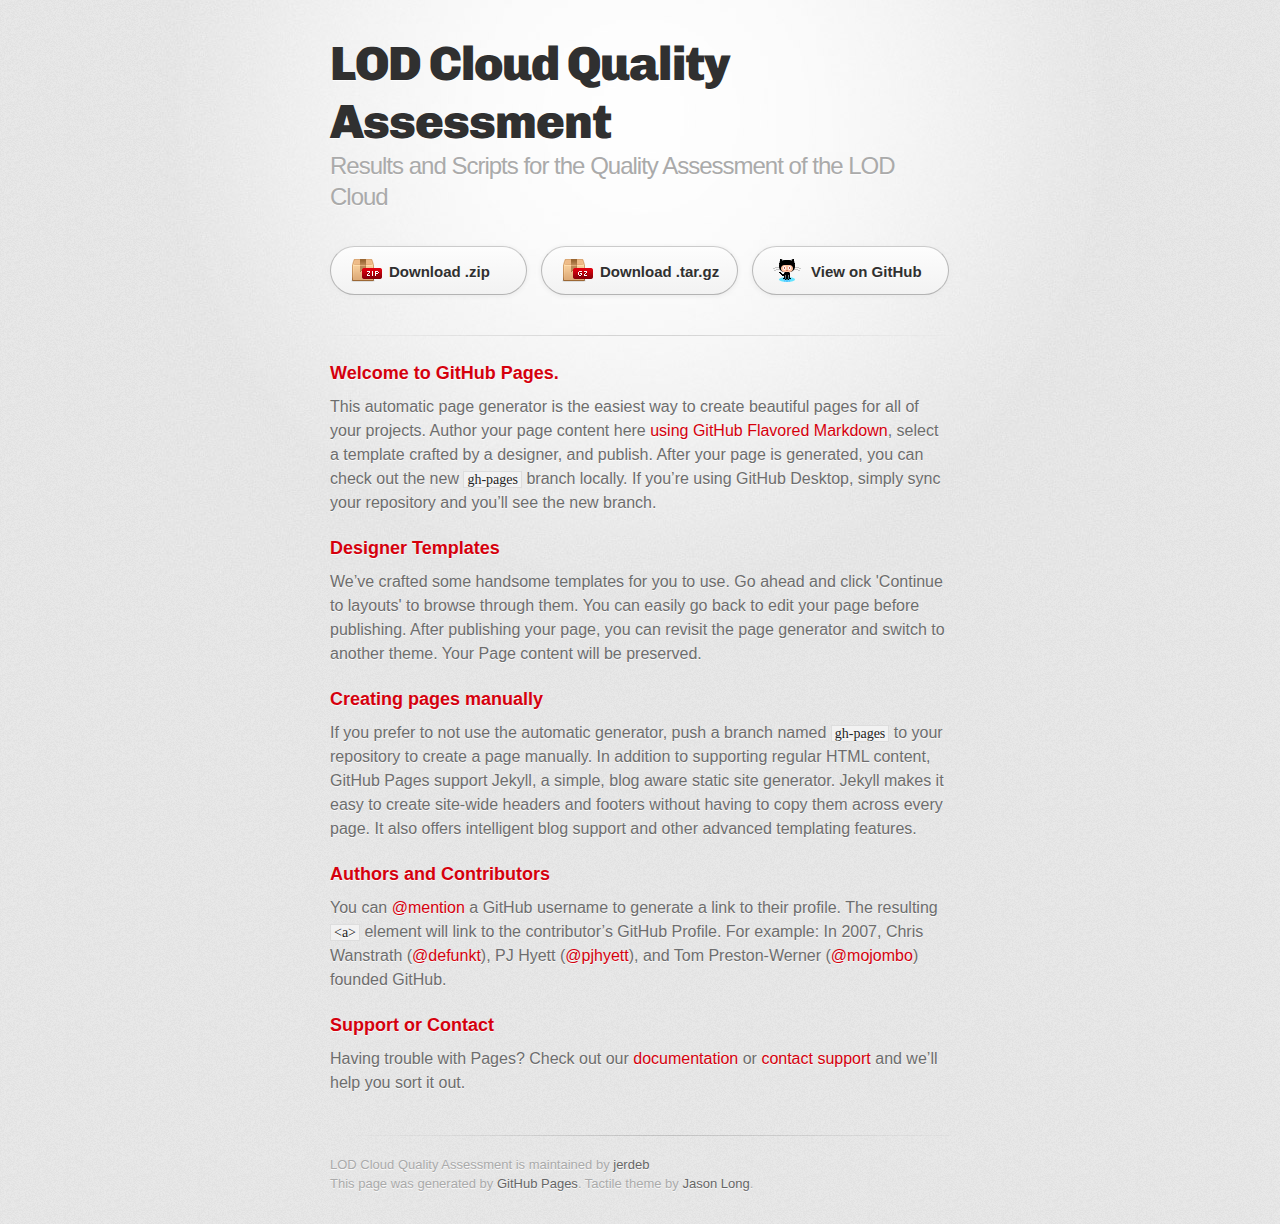
==== index.html @ 5d77c945 "Create gh-pages branch via GitHub" ====
<!DOCTYPE html>
<html>
  <head>
    <meta charset='utf-8'>
    <meta http-equiv="X-UA-Compatible" content="chrome=1">
    <link href='https://fonts.googleapis.com/css?family=Chivo:900' rel='stylesheet' type='text/css'>
    <link rel="stylesheet" type="text/css" href="stylesheets/stylesheet.css" media="screen">
    <link rel="stylesheet" type="text/css" href="stylesheets/github-dark.css" media="screen">
    <link rel="stylesheet" type="text/css" href="stylesheets/print.css" media="print">
    <!--[if lt IE 9]>
    <script src="//html5shiv.googlecode.com/svn/trunk/html5.js"></script>
    <![endif]-->
    <title>LOD Cloud Quality Assessment by jerdeb</title>
  </head>

  <body>
    <div id="container">
      <div class="inner">

        <header>
          <h1>LOD Cloud Quality Assessment</h1>
          <h2>Results and Scripts for the Quality Assessment of the LOD Cloud</h2>
        </header>

        <section id="downloads" class="clearfix">
          <a href="https://github.com/jerdeb/lodqa/zipball/master" id="download-zip" class="button"><span>Download .zip</span></a>
          <a href="https://github.com/jerdeb/lodqa/tarball/master" id="download-tar-gz" class="button"><span>Download .tar.gz</span></a>
          <a href="https://github.com/jerdeb/lodqa" id="view-on-github" class="button"><span>View on GitHub</span></a>
        </section>

        <hr>

        <section id="main_content">
          <h3>
<a id="welcome-to-github-pages" class="anchor" href="#welcome-to-github-pages" aria-hidden="true"><span aria-hidden="true" class="octicon octicon-link"></span></a>Welcome to GitHub Pages.</h3>

<p>This automatic page generator is the easiest way to create beautiful pages for all of your projects. Author your page content here <a href="https://guides.github.com/features/mastering-markdown/">using GitHub Flavored Markdown</a>, select a template crafted by a designer, and publish. After your page is generated, you can check out the new <code>gh-pages</code> branch locally. If you’re using GitHub Desktop, simply sync your repository and you’ll see the new branch.</p>

<h3>
<a id="designer-templates" class="anchor" href="#designer-templates" aria-hidden="true"><span aria-hidden="true" class="octicon octicon-link"></span></a>Designer Templates</h3>

<p>We’ve crafted some handsome templates for you to use. Go ahead and click 'Continue to layouts' to browse through them. You can easily go back to edit your page before publishing. After publishing your page, you can revisit the page generator and switch to another theme. Your Page content will be preserved.</p>

<h3>
<a id="creating-pages-manually" class="anchor" href="#creating-pages-manually" aria-hidden="true"><span aria-hidden="true" class="octicon octicon-link"></span></a>Creating pages manually</h3>

<p>If you prefer to not use the automatic generator, push a branch named <code>gh-pages</code> to your repository to create a page manually. In addition to supporting regular HTML content, GitHub Pages support Jekyll, a simple, blog aware static site generator. Jekyll makes it easy to create site-wide headers and footers without having to copy them across every page. It also offers intelligent blog support and other advanced templating features.</p>

<h3>
<a id="authors-and-contributors" class="anchor" href="#authors-and-contributors" aria-hidden="true"><span aria-hidden="true" class="octicon octicon-link"></span></a>Authors and Contributors</h3>

<p>You can <a href="https://help.github.com/articles/basic-writing-and-formatting-syntax/#mentioning-users-and-teams" class="user-mention">@mention</a> a GitHub username to generate a link to their profile. The resulting <code>&lt;a&gt;</code> element will link to the contributor’s GitHub Profile. For example: In 2007, Chris Wanstrath (<a href="https://github.com/defunkt" class="user-mention">@defunkt</a>), PJ Hyett (<a href="https://github.com/pjhyett" class="user-mention">@pjhyett</a>), and Tom Preston-Werner (<a href="https://github.com/mojombo" class="user-mention">@mojombo</a>) founded GitHub.</p>

<h3>
<a id="support-or-contact" class="anchor" href="#support-or-contact" aria-hidden="true"><span aria-hidden="true" class="octicon octicon-link"></span></a>Support or Contact</h3>

<p>Having trouble with Pages? Check out our <a href="https://help.github.com/pages">documentation</a> or <a href="https://github.com/contact">contact support</a> and we’ll help you sort it out.</p>
        </section>

        <footer>
          LOD Cloud Quality Assessment is maintained by <a href="https://github.com/jerdeb">jerdeb</a><br>
          This page was generated by <a href="https://pages.github.com">GitHub Pages</a>. Tactile theme by <a href="https://twitter.com/jasonlong">Jason Long</a>.
        </footer>

        
      </div>
    </div>
  </body>
</html>
---- stylesheets/stylesheet.css ----
/* http://meyerweb.com/eric/tools/css/reset/
   v2.0 | 20110126
   License: none (public domain)
*/
html, body, div, span, applet, object, iframe,
h1, h2, h3, h4, h5, h6, p, blockquote, pre,
a, abbr, acronym, address, big, cite, code,
del, dfn, em, img, ins, kbd, q, s, samp,
small, strike, strong, sub, sup, tt, var,
b, u, i, center,
dl, dt, dd, ol, ul, li,
fieldset, form, label, legend,
table, caption, tbody, tfoot, thead, tr, th, td,
article, aside, canvas, details, embed,
figure, figcaption, footer, header, hgroup,
menu, nav, output, ruby, section, summary,
time, mark, audio, video {
	padding: 0;
	margin: 0;
	font: inherit;
	font-size: 100%;
	vertical-align: baseline;
	border: 0;
}
/* HTML5 display-role reset for older browsers */
article, aside, details, figcaption, figure,
footer, header, hgroup, menu, nav, section {
	display: block;
}
body {
	line-height: 1;
}
ol, ul {
	list-style: none;
}
blockquote, q {
	quotes: none;
}
blockquote:before, blockquote:after,
q:before, q:after {
	content: '';
	content: none;
}
table {
	border-spacing: 0;
	border-collapse: collapse;
}

/* LAYOUT STYLES */
body {
  font-family: 'Helvetica Neue', Helvetica, Arial, serif;
  font-size: 1em;
  line-height: 1.5;
  color: #6d6d6d;
  text-shadow: 0 1px 0 rgba(255, 255, 255, 0.8);
  background: #e7e7e7 url(../images/body-bg.png) 0 0 repeat;
}

a {
  color: #d5000d;
}
a:hover {
  color: #c5000c;
}

header {
  padding-top: 35px;
  padding-bottom: 25px;
}

header h1 {
  font-family: 'Chivo', 'Helvetica Neue', Helvetica, Arial, serif;
  font-size: 48px; font-weight: 900;
  line-height: 1.2;
  color: #303030;
  letter-spacing: -1px;
}

header h2 {
  font-size: 24px;
  font-weight: normal;
  line-height: 1.3;
  color: #aaa;
  letter-spacing: -1px;
}

#container {
  min-height: 595px;
  background: transparent url(../images/highlight-bg.jpg) 50% 0 no-repeat;
}

.inner {
  width: 620px;
  margin: 0 auto;
}

#container .inner img {
  max-width: 100%;
}

#downloads {
  margin-bottom: 40px;
}

a.button {
  display: block;
  float: left;
  width: 179px;
  padding: 12px 8px 12px 8px;
  margin-right: 14px;
  font-size: 15px;
  font-weight: bold;
  line-height: 25px;
  color: #303030;
  background: #fdfdfd; /* Old browsers */
  background: -moz-linear-gradient(top,  #fdfdfd 0%, #f2f2f2 100%); /* FF3.6+ */
  background: -webkit-gradient(linear, left top, left bottom, color-stop(0%,#fdfdfd), color-stop(100%,#f2f2f2)); /* Chrome,Safari4+ */
  background: -webkit-linear-gradient(top,  #fdfdfd 0%,#f2f2f2 100%); /* Chrome10+,Safari5.1+ */
  background: -o-linear-gradient(top,  #fdfdfd 0%,#f2f2f2 100%); /* Opera 11.10+ */
  background: -ms-linear-gradient(top,  #fdfdfd 0%,#f2f2f2 100%); /* IE10+ */
  background: linear-gradient(top,  #fdfdfd 0%,#f2f2f2 100%); /* W3C */
  filter: progid:DXImageTransform.Microsoft.gradient( startColorstr='#fdfdfd', endColorstr='#f2f2f2',GradientType=0 ); /* IE6-9 */
  border-top: solid 1px #cbcbcb;
  border-right: solid 1px #b7b7b7;
  border-bottom: solid 1px #b3b3b3;
  border-left: solid 1px #b7b7b7;
  border-radius: 30px;
  -webkit-box-shadow: 10px 10px 5px #888;
  -moz-box-shadow: 10px 10px 5px #888;
  box-shadow: 0px 1px 5px #e8e8e8;
  -moz-border-radius: 30px;
  -webkit-border-radius: 30px;
}
a.button:hover {
  background: #fafafa; /* Old browsers */
  background: -moz-linear-gradient(top,  #fdfdfd 0%, #f6f6f6 100%); /* FF3.6+ */
  background: -webkit-gradient(linear, left top, left bottom, color-stop(0%,#fdfdfd), color-stop(100%,#f6f6f6)); /* Chrome,Safari4+ */
  background: -webkit-linear-gradient(top,  #fdfdfd 0%,#f6f6f6 100%); /* Chrome10+,Safari5.1+ */
  background: -o-linear-gradient(top,  #fdfdfd 0%,#f6f6f6 100%); /* Opera 11.10+ */
  background: -ms-linear-gradient(top,  #fdfdfd 0%,#f6f6f6 100%); /* IE10+ */
  background: linear-gradient(top,  #fdfdfd 0%,#f6f6f6, 100%); /* W3C */
  filter: progid:DXImageTransform.Microsoft.gradient( startColorstr='#fdfdfd', endColorstr='#f6f6f6',GradientType=0 ); /* IE6-9 */
  border-top: solid 1px #b7b7b7;
  border-right: solid 1px #b3b3b3;
  border-bottom: solid 1px #b3b3b3;
  border-left: solid 1px #b3b3b3;
}

a.button span {
  display: block;
  height: 23px;
  padding-left: 50px;
}

#download-zip span {
  background: transparent url(../images/zip-icon.png) 12px 50% no-repeat;
}
#download-tar-gz span {
  background: transparent url(../images/tar-gz-icon.png) 12px 50% no-repeat;
}
#view-on-github span {
  background: transparent url(../images/octocat-icon.png) 12px 50% no-repeat;
}
#view-on-github {
  margin-right: 0;
}

code, pre {
  margin-bottom: 30px;
  font-family: Monaco, "Bitstream Vera Sans Mono", "Lucida Console", Terminal;
  font-size: 14px;
  color: #222;
}

code {
  padding: 0 3px;
  background-color: #f2f2f2;
  border: solid 1px #ddd;
}

pre {
  padding: 20px;
  overflow: auto;
  color: #f2f2f2;
  text-shadow: none;
  background: #303030;
}
pre code {
  padding: 0;
  color: #f2f2f2;
  background-color: #303030;
  border: none;
}

ul, ol, dl {
  margin-bottom: 20px;
}


/* COMMON STYLES */

hr {
  height: 1px;
  padding-bottom: 1em;
  margin-top: 1em;
  line-height: 1px;
  background: transparent url('../images/hr.png') 50% 0 no-repeat;
  border: none;
}

strong {
  font-weight: bold;
}

em {
  font-style: italic;
}

table {
  width: 100%;
  border: 1px solid #ebebeb;
}

th {
  font-weight: 500;
}

td {
  font-weight: 300;
  text-align: center;
  border: 1px solid #ebebeb;
}

form {
  padding: 20px;
  background: #f2f2f2;

}


/* GENERAL ELEMENT TYPE STYLES */

h1 {
  font-size: 32px;
}

h2 {
  margin-bottom: 8px;
  font-size: 22px;
  font-weight: bold;
  color: #303030;
}

h3 {
  margin-bottom: 8px;
  font-size: 18px;
  font-weight: bold;
  color: #d5000d;
}

h4 {
  font-size: 16px;
  font-weight: bold;
  color: #303030;
}

h5 {
  font-size: 1em;
  color: #303030;
}

h6 {
  font-size: .8em;
  color: #303030;
}

p {
  margin-bottom: 20px;
  font-weight: 300;
}

a {
  text-decoration: none;
}

p a {
  font-weight: 400;
}

blockquote {
  padding: 0 0 0 30px;
  margin-bottom: 20px;
  font-size: 1.6em;
  border-left: 10px solid #e9e9e9;
}

ul li {
  list-style-position: inside;
  list-style: disc;
  padding-left: 20px;
}

ol li {
  list-style-position: inside;
  list-style: decimal;
  padding-left: 3px;
}

dl dt {
  color: #303030;
}

footer {
  padding-top: 20px;
  padding-bottom: 30px;
  margin-top: 40px;
  font-size: 13px;
  color: #aaa;
  background: transparent url('../images/hr.png') 0 0 no-repeat;
}

footer a {
  color: #666;
}
footer a:hover {
  color: #444;
}

/* MISC */
.clearfix:after {
  display: block;
  height: 0;
  clear: both;
  visibility: hidden;
  content: '.';
}

.clearfix {display: inline-block;}
* html .clearfix {height: 1%;}
.clearfix {display: block;}

/* #Media Queries
================================================== */

/* Smaller than standard 960 (devices and browsers) */
@media only screen and (max-width: 959px) { }

/* Tablet Portrait size to standard 960 (devices and browsers) */
@media only screen and (min-width: 768px) and (max-width: 959px) { }

/* All Mobile Sizes (devices and browser) */
@media only screen and (max-width: 767px) {
  header {
    padding-top: 10px;
    padding-bottom: 10px;
  }
  #downloads {
    margin-bottom: 25px;
  }
  #download-zip, #download-tar-gz {
    display: none;
  }
  .inner {
    width: 94%;
    margin: 0 auto;
  }
}

/* Mobile Landscape Size to Tablet Portrait (devices and browsers) */
@media only screen and (min-width: 480px) and (max-width: 767px) { }

/* Mobile Portrait Size to Mobile Landscape Size (devices and browsers) */
@media only screen and (max-width: 479px) { }
---- stylesheets/github-dark.css ----
/*
The MIT License (MIT)

Copyright (c) 2015 GitHub, Inc.

Permission is hereby granted, free of charge, to any person obtaining a copy
of this software and associated documentation files (the "Software"), to deal
in the Software without restriction, including without limitation the rights
to use, copy, modify, merge, publish, distribute, sublicense, and/or sell
copies of the Software, and to permit persons to whom the Software is
furnished to do so, subject to the following conditions:

The above copyright notice and this permission notice shall be included in all
copies or substantial portions of the Software.

THE SOFTWARE IS PROVIDED "AS IS", WITHOUT WARRANTY OF ANY KIND, EXPRESS OR
IMPLIED, INCLUDING BUT NOT LIMITED TO THE WARRANTIES OF MERCHANTABILITY,
FITNESS FOR A PARTICULAR PURPOSE AND NONINFRINGEMENT. IN NO EVENT SHALL THE
AUTHORS OR COPYRIGHT HOLDERS BE LIABLE FOR ANY CLAIM, DAMAGES OR OTHER
LIABILITY, WHETHER IN AN ACTION OF CONTRACT, TORT OR OTHERWISE, ARISING FROM,
OUT OF OR IN CONNECTION WITH THE SOFTWARE OR THE USE OR OTHER DEALINGS IN THE
SOFTWARE.

*/

.pl-c /* comment */ {
  color: #969896;
}

.pl-c1      /* constant, markup.raw, meta.diff.header, meta.module-reference, meta.property-name, support, support.constant, support.variable, variable.other.constant */,
.pl-s .pl-v /* string variable */ {
  color: #0099cd;
}

.pl-e  /* entity */,
.pl-en /* entity.name */ {
  color: #9774cb;
}

.pl-s .pl-s1 /* string source */,
.pl-smi      /* storage.modifier.import, storage.modifier.package, storage.type.java, variable.other, variable.parameter.function */ {
  color: #ddd;
}

.pl-ent /* entity.name.tag */ {
  color: #7bcc72;
}

.pl-k /* keyword, storage, storage.type */ {
  color: #cc2372;
}

.pl-pds              /* punctuation.definition.string, string.regexp.character-class */,
.pl-s                /* string */,
.pl-s .pl-pse .pl-s1 /* string punctuation.section.embedded source */,
.pl-sr               /* string.regexp */,
.pl-sr .pl-cce       /* string.regexp constant.character.escape */,
.pl-sr .pl-sra       /* string.regexp string.regexp.arbitrary-repitition */,
.pl-sr .pl-sre       /* string.regexp source.ruby.embedded */ {
  color: #3c66e2;
}

.pl-v /* variable */ {
  color: #fb8764;
}

.pl-id /* invalid.deprecated */ {
  color: #e63525;
}

.pl-ii /* invalid.illegal */ {
  background-color: #e63525;
  color: #f8f8f8;
}

.pl-sr .pl-cce /* string.regexp constant.character.escape */ {
  color: #7bcc72;
  font-weight: bold;
}

.pl-ml /* markup.list */ {
  color: #c26b2b;
}

.pl-mh        /* markup.heading */,
.pl-mh .pl-en /* markup.heading entity.name */,
.pl-ms        /* meta.separator */ {
  color: #264ec5;
  font-weight: bold;
}

.pl-mq /* markup.quote */ {
  color: #00acac;
}

.pl-mi /* markup.italic */ {
  color: #ddd;
  font-style: italic;
}

.pl-mb /* markup.bold */ {
  color: #ddd;
  font-weight: bold;
}

.pl-md /* markup.deleted, meta.diff.header.from-file */ {
  background-color: #ffecec;
  color: #bd2c00;
}

.pl-mi1 /* markup.inserted, meta.diff.header.to-file */ {
  background-color: #eaffea;
  color: #55a532;
}

.pl-mdr /* meta.diff.range */ {
  color: #9774cb;
  font-weight: bold;
}

.pl-mo /* meta.output */ {
  color: #264ec5;
}
---- stylesheets/print.css ----
html, body, div, span, applet, object, iframe,
h1, h2, h3, h4, h5, h6, p, blockquote, pre,
a, abbr, acronym, address, big, cite, code,
del, dfn, em, img, ins, kbd, q, s, samp,
small, strike, strong, sub, sup, tt, var,
b, u, i, center,
dl, dt, dd, ol, ul, li,
fieldset, form, label, legend,
table, caption, tbody, tfoot, thead, tr, th, td,
article, aside, canvas, details, embed,
figure, figcaption, footer, header, hgroup,
menu, nav, output, ruby, section, summary,
time, mark, audio, video {
  padding: 0;
  margin: 0;
  font: inherit;
  font-size: 100%;
  vertical-align: baseline;
  border: 0;
}
/* HTML5 display-role reset for older browsers */
article, aside, details, figcaption, figure,
footer, header, hgroup, menu, nav, section {
  display: block;
}
body {
  line-height: 1;
}
ol, ul {
  list-style: none;
}
blockquote, q {
  quotes: none;
}
blockquote:before, blockquote:after,
q:before, q:after {
  content: '';
  content: none;
}
table {
  border-spacing: 0;
  border-collapse: collapse;
}
body {
  font-family: 'Helvetica Neue', Helvetica, Arial, serif;
  font-size: 13px;
  line-height: 1.5;
  color: #000;
}

a {
  font-weight: bold;
  color: #d5000d;
}

header {
  padding-top: 35px;
  padding-bottom: 10px;
}

header h1 {
  font-size: 48px;
  font-weight: bold;
  line-height: 1.2;
  color: #303030;
  letter-spacing: -1px;
}

header h2 {
  font-size: 24px;
  font-weight: normal;
  line-height: 1.3;
  color: #aaa;
  letter-spacing: -1px;
}
#downloads {
  display: none;
}
#main_content {
  padding-top: 20px;
}

code, pre {
  margin-bottom: 30px;
  font-family: Monaco, "Bitstream Vera Sans Mono", "Lucida Console", Terminal;
  font-size: 12px;
  color: #222;
}

code {
  padding: 0 3px;
}

pre {
  padding: 20px;
  overflow: auto;
  border: solid 1px #ddd;
}
pre code {
  padding: 0;
}

ul, ol, dl {
  margin-bottom: 20px;
}


/* COMMON STYLES */

table {
  width: 100%;
  border: 1px solid #ebebeb;
}

th {
  font-weight: 500;
}

td {
  font-weight: 300;
  text-align: center;
  border: 1px solid #ebebeb;
}

form {
  padding: 20px;
  background: #f2f2f2;

}


/* GENERAL ELEMENT TYPE STYLES */

h1 {
  font-size: 2.8em;
}

h2 {
  margin-bottom: 8px;
  font-size: 22px;
  font-weight: bold;
  color: #303030;
}

h3 {
  margin-bottom: 8px;
  font-size: 18px;
  font-weight: bold;
  color: #d5000d;
}

h4 {
  font-size: 16px;
  font-weight: bold;
  color: #303030;
}

h5 {
  font-size: 1em;
  color: #303030;
}

h6 {
  font-size: .8em;
  color: #303030;
}

p {
  margin-bottom: 20px;
  font-weight: 300;
}

a {
  text-decoration: none;
}

p a {
  font-weight: 400;
}

blockquote {
  padding: 0 0 0 30px;
  margin-bottom: 20px;
  font-size: 1.6em;
  border-left: 10px solid #e9e9e9;
}

ul li {
  list-style-position: inside;
  list-style: disc;
  padding-left: 20px;
}

ol li {
  list-style-position: inside;
  list-style: decimal;
  padding-left: 3px;
}

dl dd {
  font-style: italic;
  font-weight: 100;
}

footer {
  padding-top: 20px;
  padding-bottom: 30px;
  margin-top: 40px;
  font-size: 13px;
  color: #aaa;
}

footer a {
  color: #666;
}

/* MISC */
.clearfix:after {
  display: block;
  height: 0;
  clear: both;
  visibility: hidden;
  content: '.';
}

.clearfix {display: inline-block;}
* html .clearfix {height: 1%;}
.clearfix {display: block;}
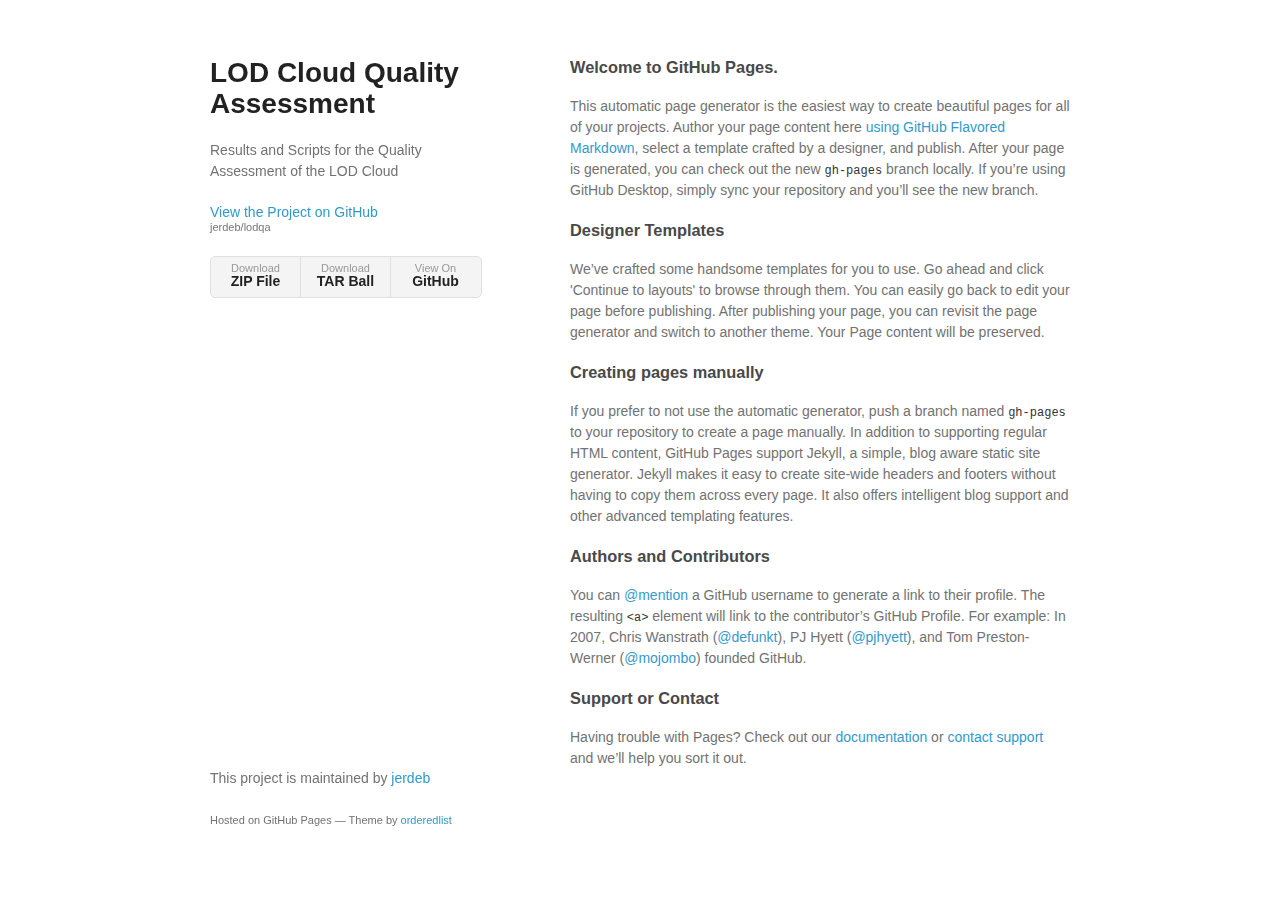
==== commit c00663cc: "Create gh-pages branch via GitHub" ====
--- a/index.html
+++ b/index.html
@@ -1,37 +1,34 @@
-<!DOCTYPE html>
+<!doctype html>
 <html>
   <head>
-    <meta charset='utf-8'>
+    <meta charset="utf-8">
     <meta http-equiv="X-UA-Compatible" content="chrome=1">
-    <link href='https://fonts.googleapis.com/css?family=Chivo:900' rel='stylesheet' type='text/css'>
-    <link rel="stylesheet" type="text/css" href="stylesheets/stylesheet.css" media="screen">
-    <link rel="stylesheet" type="text/css" href="stylesheets/github-dark.css" media="screen">
-    <link rel="stylesheet" type="text/css" href="stylesheets/print.css" media="print">
+    <title>LOD Cloud Quality Assessment by jerdeb</title>
+
+    <link rel="stylesheet" href="stylesheets/styles.css">
+    <link rel="stylesheet" href="stylesheets/github-light.css">
+    <meta name="viewport" content="width=device-width">
     <!--[if lt IE 9]>
     <script src="//html5shiv.googlecode.com/svn/trunk/html5.js"></script>
     <![endif]-->
-    <title>LOD Cloud Quality Assessment by jerdeb</title>
   </head>
+  <body>
+    <div class="wrapper">
+      <header>
+        <h1>LOD Cloud Quality Assessment</h1>
+        <p>Results and Scripts for the Quality Assessment of the LOD Cloud</p>
 
-  <body>
-    <div id="container">
-      <div class="inner">
+        <p class="view"><a href="https://github.com/jerdeb/lodqa">View the Project on GitHub <small>jerdeb/lodqa</small></a></p>
 
-        <header>
-          <h1>LOD Cloud Quality Assessment</h1>
-          <h2>Results and Scripts for the Quality Assessment of the LOD Cloud</h2>
-        </header>
 
-        <section id="downloads" class="clearfix">
-          <a href="https://github.com/jerdeb/lodqa/zipball/master" id="download-zip" class="button"><span>Download .zip</span></a>
-          <a href="https://github.com/jerdeb/lodqa/tarball/master" id="download-tar-gz" class="button"><span>Download .tar.gz</span></a>
-          <a href="https://github.com/jerdeb/lodqa" id="view-on-github" class="button"><span>View on GitHub</span></a>
-        </section>
-
-        <hr>
-
-        <section id="main_content">
-          <h3>
+        <ul>
+          <li><a href="https://github.com/jerdeb/lodqa/zipball/master">Download <strong>ZIP File</strong></a></li>
+          <li><a href="https://github.com/jerdeb/lodqa/tarball/master">Download <strong>TAR Ball</strong></a></li>
+          <li><a href="https://github.com/jerdeb/lodqa">View On <strong>GitHub</strong></a></li>
+        </ul>
+      </header>
+      <section>
+        <h3>
 <a id="welcome-to-github-pages" class="anchor" href="#welcome-to-github-pages" aria-hidden="true"><span aria-hidden="true" class="octicon octicon-link"></span></a>Welcome to GitHub Pages.</h3>
 
 <p>This automatic page generator is the easiest way to create beautiful pages for all of your projects. Author your page content here <a href="https://guides.github.com/features/mastering-markdown/">using GitHub Flavored Markdown</a>, select a template crafted by a designer, and publish. After your page is generated, you can check out the new <code>gh-pages</code> branch locally. If you’re using GitHub Desktop, simply sync your repository and you’ll see the new branch.</p>
@@ -55,15 +52,13 @@
 <a id="support-or-contact" class="anchor" href="#support-or-contact" aria-hidden="true"><span aria-hidden="true" class="octicon octicon-link"></span></a>Support or Contact</h3>
 
 <p>Having trouble with Pages? Check out our <a href="https://help.github.com/pages">documentation</a> or <a href="https://github.com/contact">contact support</a> and we’ll help you sort it out.</p>
-        </section>
-
-        <footer>
-          LOD Cloud Quality Assessment is maintained by <a href="https://github.com/jerdeb">jerdeb</a><br>
-          This page was generated by <a href="https://pages.github.com">GitHub Pages</a>. Tactile theme by <a href="https://twitter.com/jasonlong">Jason Long</a>.
-        </footer>
-
-        
-      </div>
+      </section>
+      <footer>
+        <p>This project is maintained by <a href="https://github.com/jerdeb">jerdeb</a></p>
+        <p><small>Hosted on GitHub Pages &mdash; Theme by <a href="https://github.com/orderedlist">orderedlist</a></small></p>
+      </footer>
     </div>
+    <script src="javascripts/scale.fix.js"></script>
+    
   </body>
 </html>
--- a/stylesheets/styles.css
+++ b/stylesheets/styles.css
@@ -0,0 +1,324 @@
+@font-face {
+  font-family: 'Noto Sans';
+  font-weight: 400;
+  font-style: normal;
+  src: url('../fonts/Noto-Sans-regular/Noto-Sans-regular.eot');
+  src: url('../fonts/Noto-Sans-regular/Noto-Sans-regular.eot?#iefix') format('embedded-opentype'),
+       local('Noto Sans'),
+       local('Noto-Sans-regular'),
+       url('../fonts/Noto-Sans-regular/Noto-Sans-regular.woff2') format('woff2'),
+       url('../fonts/Noto-Sans-regular/Noto-Sans-regular.woff') format('woff'),
+       url('../fonts/Noto-Sans-regular/Noto-Sans-regular.ttf') format('truetype'),
+       url('../fonts/Noto-Sans-regular/Noto-Sans-regular.svg#NotoSans') format('svg');
+}
+
+@font-face {
+  font-family: 'Noto Sans';
+  font-weight: 700;
+  font-style: normal;
+  src: url('../fonts/Noto-Sans-700/Noto-Sans-700.eot');
+  src: url('../fonts/Noto-Sans-700/Noto-Sans-700.eot?#iefix') format('embedded-opentype'),
+       local('Noto Sans Bold'),
+       local('Noto-Sans-700'),
+       url('../fonts/Noto-Sans-700/Noto-Sans-700.woff2') format('woff2'),
+       url('../fonts/Noto-Sans-700/Noto-Sans-700.woff') format('woff'),
+       url('../fonts/Noto-Sans-700/Noto-Sans-700.ttf') format('truetype'),
+       url('../fonts/Noto-Sans-700/Noto-Sans-700.svg#NotoSans') format('svg');
+}
+
+@font-face {
+  font-family: 'Noto Sans';
+  font-weight: 400;
+  font-style: italic;
+  src: url('../fonts/Noto-Sans-italic/Noto-Sans-italic.eot');
+  src: url('../fonts/Noto-Sans-italic/Noto-Sans-italic.eot?#iefix') format('embedded-opentype'),
+       local('Noto Sans Italic'),
+       local('Noto-Sans-italic'),
+       url('../fonts/Noto-Sans-italic/Noto-Sans-italic.woff2') format('woff2'),
+       url('../fonts/Noto-Sans-italic/Noto-Sans-italic.woff') format('woff'),
+       url('../fonts/Noto-Sans-italic/Noto-Sans-italic.ttf') format('truetype'),
+       url('../fonts/Noto-Sans-italic/Noto-Sans-italic.svg#NotoSans') format('svg');
+}
+
+@font-face {
+  font-family: 'Noto Sans';
+  font-weight: 700;
+  font-style: italic;
+  src: url('../fonts/Noto-Sans-700italic/Noto-Sans-700italic.eot');
+  src: url('../fonts/Noto-Sans-700italic/Noto-Sans-700italic.eot?#iefix') format('embedded-opentype'),
+       local('Noto Sans Bold Italic'),
+       local('Noto-Sans-700italic'),
+       url('../fonts/Noto-Sans-700italic/Noto-Sans-700italic.woff2') format('woff2'),
+       url('../fonts/Noto-Sans-700italic/Noto-Sans-700italic.woff') format('woff'),
+       url('../fonts/Noto-Sans-700italic/Noto-Sans-700italic.ttf') format('truetype'),
+       url('../fonts/Noto-Sans-700italic/Noto-Sans-700italic.svg#NotoSans') format('svg');
+}
+
+body {
+  background-color: #fff;
+  padding:50px;
+  font: 14px/1.5 "Noto Sans", "Helvetica Neue", Helvetica, Arial, sans-serif;
+  color:#727272;
+  font-weight:400;
+}
+
+h1, h2, h3, h4, h5, h6 {
+  color:#222;
+  margin:0 0 20px;
+}
+
+p, ul, ol, table, pre, dl {
+  margin:0 0 20px;
+}
+
+h1, h2, h3 {
+  line-height:1.1;
+}
+
+h1 {
+  font-size:28px;
+}
+
+h2 {
+  color:#393939;
+}
+
+h3, h4, h5, h6 {
+  color:#494949;
+}
+
+a {
+  color:#39c;
+  text-decoration:none;
+}
+
+a:hover {
+  color:#069;
+}
+
+a small {
+  font-size:11px;
+  color:#777;
+  margin-top:-0.3em;
+  display:block;
+}
+
+a:hover small {
+  color:#777;
+}
+
+.wrapper {
+  width:860px;
+  margin:0 auto;
+}
+
+blockquote {
+  border-left:1px solid #e5e5e5;
+  margin:0;
+  padding:0 0 0 20px;
+  font-style:italic;
+}
+
+code, pre {
+  font-family:Monaco, Bitstream Vera Sans Mono, Lucida Console, Terminal, Consolas, Liberation Mono, DejaVu Sans Mono, Courier New, monospace;
+  color:#333;
+  font-size:12px;
+}
+
+pre {
+  padding:8px 15px;
+  background: #f8f8f8;
+  border-radius:5px;
+  border:1px solid #e5e5e5;
+  overflow-x: auto;
+}
+
+table {
+  width:100%;
+  border-collapse:collapse;
+}
+
+th, td {
+  text-align:left;
+  padding:5px 10px;
+  border-bottom:1px solid #e5e5e5;
+}
+
+dt {
+  color:#444;
+  font-weight:700;
+}
+
+th {
+  color:#444;
+}
+
+img {
+  max-width:100%;
+}
+
+header {
+  width:270px;
+  float:left;
+  position:fixed;
+  -webkit-font-smoothing:subpixel-antialiased;
+}
+
+header ul {
+  list-style:none;
+  height:40px;
+  padding:0;
+  background: #f4f4f4;
+  border-radius:5px;
+  border:1px solid #e0e0e0;
+  width:270px;
+}
+
+header li {
+  width:89px;
+  float:left;
+  border-right:1px solid #e0e0e0;
+  height:40px;
+}
+
+header li:first-child a {
+  border-radius:5px 0 0 5px;
+}
+
+header li:last-child a {
+  border-radius:0 5px 5px 0;
+}
+
+header ul a {
+  line-height:1;
+  font-size:11px;
+  color:#999;
+  display:block;
+  text-align:center;
+  padding-top:6px;
+  height:34px;
+}
+
+header ul a:hover {
+  color:#999;
+}
+
+header ul a:active {
+  background-color:#f0f0f0;
+}
+
+strong {
+  color:#222;
+  font-weight:700;
+}
+
+header ul li + li + li {
+  border-right:none;
+  width:89px;
+}
+
+header ul a strong {
+  font-size:14px;
+  display:block;
+  color:#222;
+}
+
+section {
+  width:500px;
+  float:right;
+  padding-bottom:50px;
+}
+
+small {
+  font-size:11px;
+}
+
+hr {
+  border:0;
+  background:#e5e5e5;
+  height:1px;
+  margin:0 0 20px;
+}
+
+footer {
+  width:270px;
+  float:left;
+  position:fixed;
+  bottom:50px;
+  -webkit-font-smoothing:subpixel-antialiased;
+}
+
+@media print, screen and (max-width: 960px) {
+
+  div.wrapper {
+    width:auto;
+    margin:0;
+  }
+
+  header, section, footer {
+    float:none;
+    position:static;
+    width:auto;
+  }
+
+  header {
+    padding-right:320px;
+  }
+
+  section {
+    border:1px solid #e5e5e5;
+    border-width:1px 0;
+    padding:20px 0;
+    margin:0 0 20px;
+  }
+
+  header a small {
+    display:inline;
+  }
+
+  header ul {
+    position:absolute;
+    right:50px;
+    top:52px;
+  }
+}
+
+@media print, screen and (max-width: 720px) {
+  body {
+    word-wrap:break-word;
+  }
+
+  header {
+    padding:0;
+  }
+
+  header ul, header p.view {
+    position:static;
+  }
+
+  pre, code {
+    word-wrap:normal;
+  }
+}
+
+@media print, screen and (max-width: 480px) {
+  body {
+    padding:15px;
+  }
+
+  header ul {
+    width:99%;
+  }
+
+  header li, header ul li + li + li {
+    width:33%;
+  }
+}
+
+@media print {
+  body {
+    padding:0.4in;
+    font-size:12pt;
+    color:#444;
+  }
+}
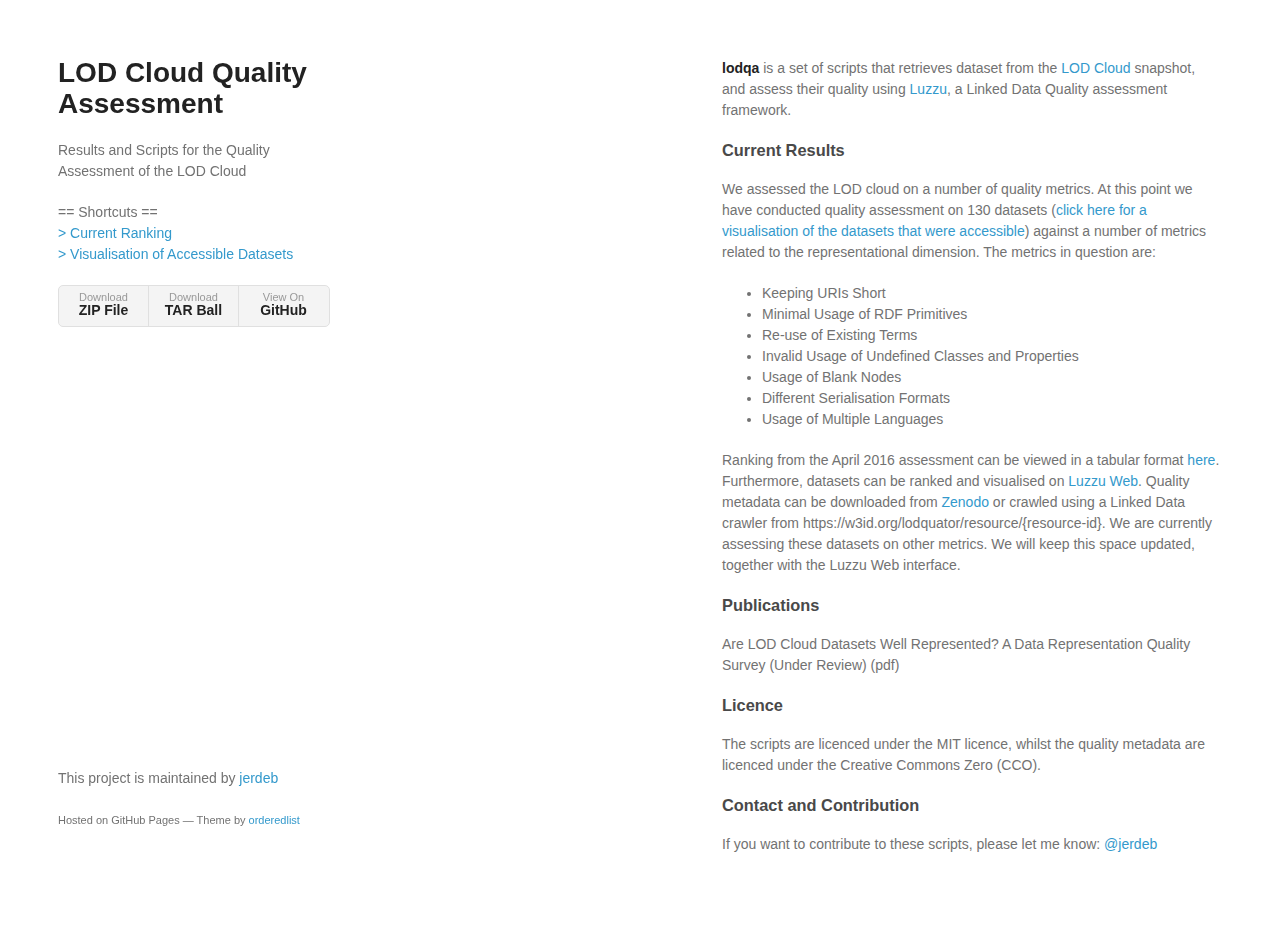
==== commit 1e631446: "updated pages" ====
--- a/index.html
+++ b/index.html
@@ -5,6 +5,7 @@
     <meta http-equiv="X-UA-Compatible" content="chrome=1">
     <title>LOD Cloud Quality Assessment by jerdeb</title>
 
+    <link rel="stylesheet" href="stylesheets/bootstrap.css">
     <link rel="stylesheet" href="stylesheets/styles.css">
     <link rel="stylesheet" href="stylesheets/github-light.css">
     <meta name="viewport" content="width=device-width">
@@ -13,52 +14,73 @@
     <![endif]-->
   </head>
   <body>
-    <div class="wrapper">
-      <header>
-        <h1>LOD Cloud Quality Assessment</h1>
-        <p>Results and Scripts for the Quality Assessment of the LOD Cloud</p>
+    <div class="container">
+      <div class="row">
+        <header class='col-sm-4'>
+          <h1>LOD Cloud Quality Assessment</h1>
+          <p>Results and Scripts for the Quality Assessment of the LOD Cloud</p>
 
-        <p class="view"><a href="https://github.com/jerdeb/lodqa">View the Project on GitHub <small>jerdeb/lodqa</small></a></p>
+          <p>
+            == Shortcuts == <br/>
+            <a href="ranking.html"> > Current Ranking </a><br/>
+            <a href="accessibility.html"> > Visualisation of Accessible Datasets </a> <br/>
+          </p>
+
+          <!-- <p class="view"><a href="https://github.com/jerdeb/lodqa">View the Project on GitHub <small>jerdeb/lodqa</small></a></p> -->
+
+          <ul>
+            <li><a href="https://github.com/jerdeb/lodqa/zipball/master">Download <strong>ZIP File</strong></a></li>
+            <li><a href="https://github.com/jerdeb/lodqa/tarball/master">Download <strong>TAR Ball</strong></a></li>
+            <li><a href="https://github.com/jerdeb/lodqa">View On <strong>GitHub</strong></a></li>
+          </ul>
+        </header>
+        <section class='col-sm-8'>
+            <p>
+              <strong>lodqa</strong> is a set of scripts that retrieves dataset from the <a href="http://lod-cloud.net">LOD Cloud</a> snapshot, and assess their quality using  <a href="https://github.com/eis-bonn/Luzzu/">Luzzu</a>, a Linked Data Quality assessment framework.
+            </p>
+
+            <h3>
+            <a id="current-results" class="anchor" href="#current-results" aria-hidden="true"><span aria-hidden="true" class="octicon octicon-link"></span></a>Current Results</h3>
+
+            <p>We assessed the LOD cloud on a number of quality metrics. At this point we have conducted quality assessment on 130 datasets (<a href="accessibility.html">click here for a visualisation of the datasets that were accessible</a>) against a number of metrics related to the representational dimension. The metrics in question are:
+            <ul>
+              <li>Keeping URIs Short</li>
+              <li>Minimal Usage of RDF Primitives</li>
+              <li>Re-use of Existing Terms</li>
+              <li>Invalid Usage of Undefined Classes and Properties</li>
+              <li>Usage of Blank Nodes</li>
+              <li>Different Serialisation Formats</li>
+              <li>Usage of Multiple Languages</li>
+            </ul>
+
+            Ranking from the April 2016 assessment can be viewed in a tabular format <a href="ranking.html">here</a>. Furthermore, datasets can be ranked and visualised on <a href="">Luzzu Web</a>.
+
+            Quality metadata can be downloaded from <a href="http://zenodo.org/record/50700">Zenodo</a> or crawled using a Linked Data crawler from https://w3id.org/lodquator/resource/{resource-id}.
+
+            We are currently assessing these datasets on other metrics. We will keep this space updated, together with the Luzzu Web interface.
+            </p>
 
 
-        <ul>
-          <li><a href="https://github.com/jerdeb/lodqa/zipball/master">Download <strong>ZIP File</strong></a></li>
-          <li><a href="https://github.com/jerdeb/lodqa/tarball/master">Download <strong>TAR Ball</strong></a></li>
-          <li><a href="https://github.com/jerdeb/lodqa">View On <strong>GitHub</strong></a></li>
-        </ul>
-      </header>
-      <section>
-        <h3>
-<a id="welcome-to-github-pages" class="anchor" href="#welcome-to-github-pages" aria-hidden="true"><span aria-hidden="true" class="octicon octicon-link"></span></a>Welcome to GitHub Pages.</h3>
+            <h3>
+            <a id="publications" class="anchor" href="#publications" aria-hidden="true"><span aria-hidden="true" class="octicon octicon-link"></span></a>Publications</h3>
+            <p>Are LOD Cloud Datasets Well Represented? A Data Representation Quality Survey (Under Review) (pdf)</p>
 
-<p>This automatic page generator is the easiest way to create beautiful pages for all of your projects. Author your page content here <a href="https://guides.github.com/features/mastering-markdown/">using GitHub Flavored Markdown</a>, select a template crafted by a designer, and publish. After your page is generated, you can check out the new <code>gh-pages</code> branch locally. If you’re using GitHub Desktop, simply sync your repository and you’ll see the new branch.</p>
+            <h3>
+            <a id="licence" class="anchor" href="#licence" aria-hidden="true"><span aria-hidden="true" class="octicon octicon-link"></span></a>Licence</h3>
 
-<h3>
-<a id="designer-templates" class="anchor" href="#designer-templates" aria-hidden="true"><span aria-hidden="true" class="octicon octicon-link"></span></a>Designer Templates</h3>
+            <p>The scripts are licenced under the MIT licence, whilst the quality metadata are licenced under the Creative Commons Zero (CCO).</p>
 
-<p>We’ve crafted some handsome templates for you to use. Go ahead and click 'Continue to layouts' to browse through them. You can easily go back to edit your page before publishing. After publishing your page, you can revisit the page generator and switch to another theme. Your Page content will be preserved.</p>
+            <h3><a id="contact" class="anchor" href="#contact" aria-hidden="true"><span aria-hidden="true" class="octicon octicon-link"></span></a>Contact and Contribution</h3>
 
-<h3>
-<a id="creating-pages-manually" class="anchor" href="#creating-pages-manually" aria-hidden="true"><span aria-hidden="true" class="octicon octicon-link"></span></a>Creating pages manually</h3>
-
-<p>If you prefer to not use the automatic generator, push a branch named <code>gh-pages</code> to your repository to create a page manually. In addition to supporting regular HTML content, GitHub Pages support Jekyll, a simple, blog aware static site generator. Jekyll makes it easy to create site-wide headers and footers without having to copy them across every page. It also offers intelligent blog support and other advanced templating features.</p>
-
-<h3>
-<a id="authors-and-contributors" class="anchor" href="#authors-and-contributors" aria-hidden="true"><span aria-hidden="true" class="octicon octicon-link"></span></a>Authors and Contributors</h3>
-
-<p>You can <a href="https://help.github.com/articles/basic-writing-and-formatting-syntax/#mentioning-users-and-teams" class="user-mention">@mention</a> a GitHub username to generate a link to their profile. The resulting <code>&lt;a&gt;</code> element will link to the contributor’s GitHub Profile. For example: In 2007, Chris Wanstrath (<a href="https://github.com/defunkt" class="user-mention">@defunkt</a>), PJ Hyett (<a href="https://github.com/pjhyett" class="user-mention">@pjhyett</a>), and Tom Preston-Werner (<a href="https://github.com/mojombo" class="user-mention">@mojombo</a>) founded GitHub.</p>
-
-<h3>
-<a id="support-or-contact" class="anchor" href="#support-or-contact" aria-hidden="true"><span aria-hidden="true" class="octicon octicon-link"></span></a>Support or Contact</h3>
-
-<p>Having trouble with Pages? Check out our <a href="https://help.github.com/pages">documentation</a> or <a href="https://github.com/contact">contact support</a> and we’ll help you sort it out.</p>
-      </section>
+            <p>If you want to contribute to these scripts, please let me know: <a href="https://github.com/jerdeb" class="user-mention">@jerdeb</a></p>
+        </section>
+      <div> <!-- end row -->
       <footer>
         <p>This project is maintained by <a href="https://github.com/jerdeb">jerdeb</a></p>
         <p><small>Hosted on GitHub Pages &mdash; Theme by <a href="https://github.com/orderedlist">orderedlist</a></small></p>
       </footer>
     </div>
     <script src="javascripts/scale.fix.js"></script>
-    
+
   </body>
 </html>
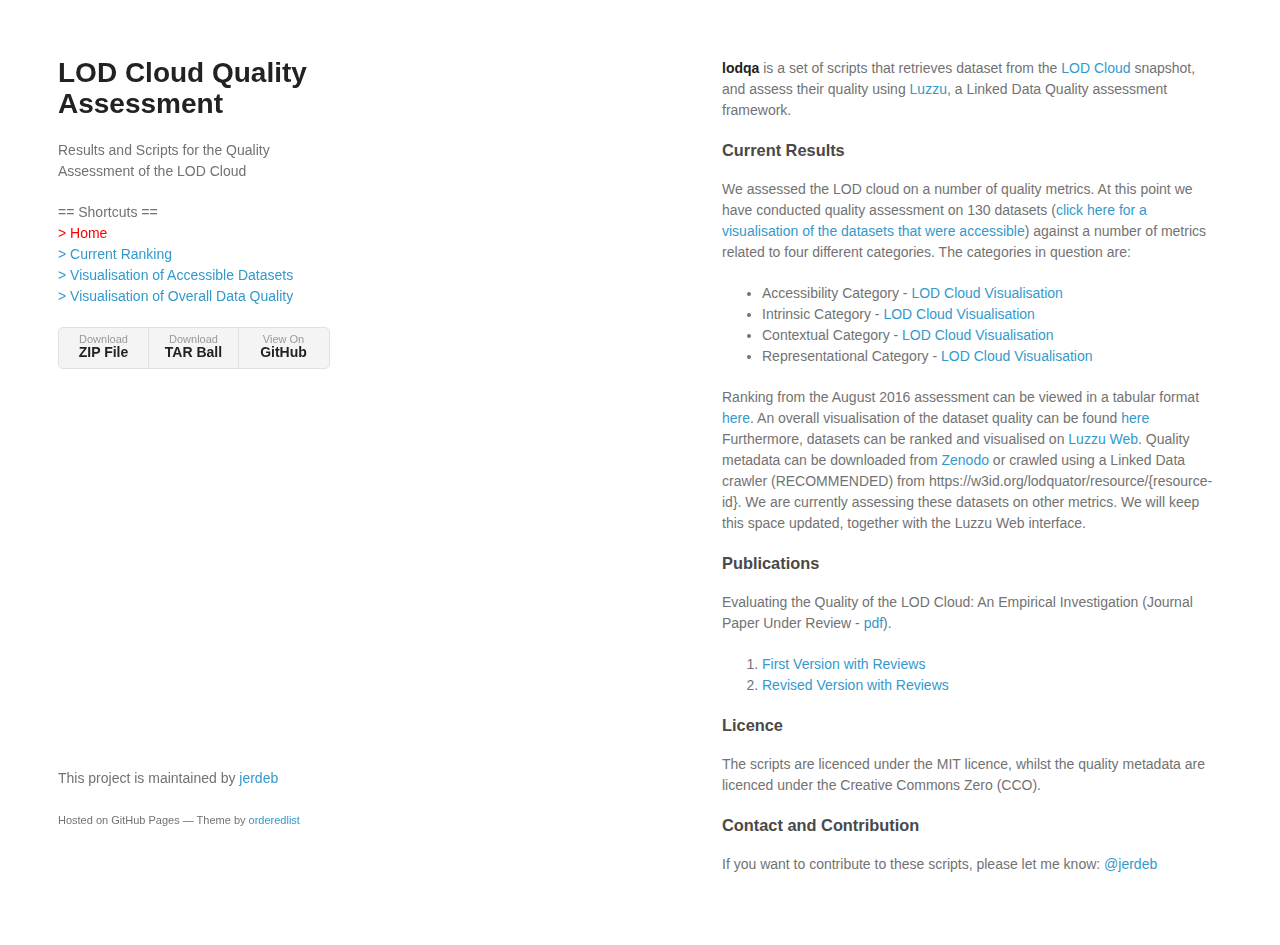
==== commit 5af73e4a: "added some images" ====
--- a/index.html
+++ b/index.html
@@ -22,8 +22,11 @@
 
           <p>
             == Shortcuts == <br/>
-            <a href="ranking.html"> > Current Ranking </a><br/>
-            <a href="accessibility.html"> > Visualisation of Accessible Datasets </a> <br/>
+            <span style="color:red"> > Home </span><br/>
+            <a href="ranking.html"> > Current Ranking</a><br/>
+            <a href="accessibility.html"> > Visualisation of Accessible Datasets</a> <br/>
+            <a href="overall_vis.html"> > Visualisation of Overall Data Quality</a> <br/>
+
           </p>
 
           <!-- <p class="view"><a href="https://github.com/jerdeb/lodqa">View the Project on GitHub <small>jerdeb/lodqa</small></a></p> -->
@@ -42,20 +45,19 @@
             <h3>
             <a id="current-results" class="anchor" href="#current-results" aria-hidden="true"><span aria-hidden="true" class="octicon octicon-link"></span></a>Current Results</h3>
 
-            <p>We assessed the LOD cloud on a number of quality metrics. At this point we have conducted quality assessment on 130 datasets (<a href="accessibility.html">click here for a visualisation of the datasets that were accessible</a>) against a number of metrics related to the representational dimension. The metrics in question are:
+            <p>We assessed the LOD cloud on a number of quality metrics. At this point we have conducted quality assessment on 130 datasets (<a href="accessibility.html">click here for a visualisation of the datasets that were accessible</a>) against a number of metrics related to four different categories. The categories in question are:
             <ul>
-              <li>Keeping URIs Short</li>
-              <li>Minimal Usage of RDF Primitives</li>
-              <li>Re-use of Existing Terms</li>
-              <li>Invalid Usage of Undefined Classes and Properties</li>
-              <li>Usage of Blank Nodes</li>
-              <li>Different Serialisation Formats</li>
-              <li>Usage of Multiple Languages</li>
+              <li>Accessibility Category - <a href="access_category.html">LOD Cloud Visualisation</a></li>
+              <li>Intrinsic Category - <a href="intrinsic_category.html">LOD Cloud Visualisation</a></li>
+              <li>Contextual Category - <a href="context_category.html">LOD Cloud Visualisation</a></li>
+              <li>Representational Category - <a href="repres_category.html">LOD Cloud Visualisation</a></li>
             </ul>
 
-            Ranking from the April 2016 assessment can be viewed in a tabular format <a href="ranking.html">here</a>. Furthermore, datasets can be ranked and visualised on <a href="">Luzzu Web</a>.
+            Ranking from the August 2016 assessment can be viewed in a tabular format <a href="ranking.html">here</a>.
+            An overall visualisation of the dataset quality can be found <a href="overall_vis.html">here</a>
+            Furthermore, datasets can be ranked and visualised on <a href="https://w3id.org/lodquator">Luzzu Web</a>.
 
-            Quality metadata can be downloaded from <a href="http://zenodo.org/record/50700">Zenodo</a> or crawled using a Linked Data crawler from https://w3id.org/lodquator/resource/{resource-id}.
+            Quality metadata can be downloaded from <a href="http://zenodo.org/record/50700">Zenodo</a> or crawled using a Linked Data crawler (RECOMMENDED) from https://w3id.org/lodquator/resource/{resource-id}.
 
             We are currently assessing these datasets on other metrics. We will keep this space updated, together with the Luzzu Web interface.
             </p>
@@ -63,7 +65,12 @@
 
             <h3>
             <a id="publications" class="anchor" href="#publications" aria-hidden="true"><span aria-hidden="true" class="octicon octicon-link"></span></a>Publications</h3>
-            <p>Are LOD Cloud Datasets Well Represented? A Data Representation Quality Survey (Under Review) (pdf)</p>
+            <p>Evaluating the Quality of the LOD Cloud: An Empirical Investigation (Journal Paper Under Review - <a href="http://www.semantic-web-journal.net/system/files/swj1683.pdf">pdf</a>).
+              <ol>
+                <li><a href="http://www.semantic-web-journal.net/content/evaluating-quality-lod-cloud-empirical-investigation">First Version with Reviews</a></li>
+                <li><a href="http://www.semantic-web-journal.net/content/evaluating-quality-lod-cloud-empirical-investigation-0">Revised Version with Reviews</a></li>
+              </ol>
+            </p>
 
             <h3>
             <a id="licence" class="anchor" href="#licence" aria-hidden="true"><span aria-hidden="true" class="octicon octicon-link"></span></a>Licence</h3>
